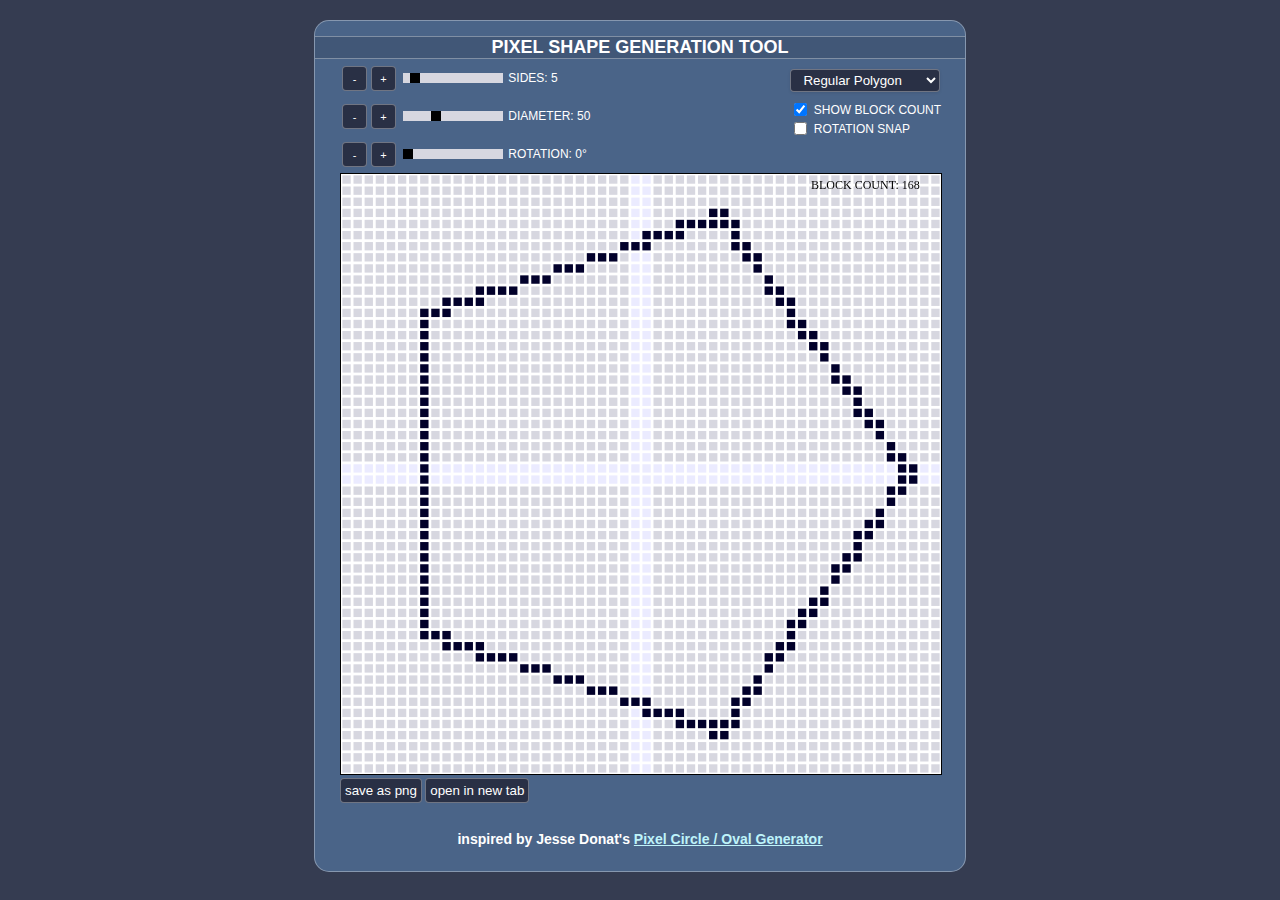
==== tools/pixelgeometry/index.html @ ce462047 "Reorganize tools folder" ====
<!DOCTYPE html>
<html>
  <head>
    <meta charset="utf-8">
    <meta name="viewport" content="width=device-width, initial-scale=1">
    <meta name="description" content="Pixelated shape generation tool for Minecraft (or whatever)">
    <meta name="keywords" content="minecraft, tools, shape, plot, plotter, generator, pixel, curve, polygon, spiral, ellipse, circle">
    <title>Pixel Shape Generator</title>
    <link href="pixelgeometry.css" rel="stylesheet" type="text/css" />
  </head>
  <body>
    <div class="center">
      <center><h2>PIXEL SHAPE GENERATION TOOL</h2></center>
      <table id='table' cellspacing='0' cellpadding='0'>
        <tr>
          <td id='cell1'>
            <div id="archimedianControls">

              <div class="control"><button class="increment" onclick="inc(archimedian.loops, -.1)">-</button><button class="increment" onclick="inc(archimedian.loops, .1)">+</button><input type="range" min="1" max="10" value="5" step=".1" class="slider" id="archimedianLoopsSlider">
              <p class="sliderdisp">LOOPS: <span id="archimedianLoopsDisp">5</span></p></div>

              <div class="control"><button class="increment" onclick="inc(archimedian.diameter, -1)">-</button><button class="increment" onclick="inc(archimedian.diameter, 1)">+</button><input type="range" min="4" max="150" value="50" class="slider" id="archimedianDiameterSlider">
              <p class="sliderdisp">DIAMETER: <span id="archimedianDiameterDisp">50</span></p></div>

              <div class="control"><button class="increment" onclick="inc(archimedian.rot, -1)">-</button><button class="increment" onclick="inc(archimedian.rot, 1)">+</button><input type="range" min="0" max="360" value="0" class="slider" id="archimedianRotSlider">
              <p class="sliderdisp">ROTATION: <span id="archimedianRotDisp">0&#176;</span></p></div>

            </div>

            <div id="hypercycloidControls">

              <div class="control"><button class="increment" onclick="inc(hypercycloid.cusps, -1)">-</button><button class="increment" onclick="inc(hypercycloid.cusps, 1)">+</button><input type="range" min="2" max="50" value="5" class="slider" id="hypercycloidCuspsSlider">
              <p class="sliderdisp">CUSPS: <span id="hypercycloidCuspsDisp">5</span></p></div>

              <div class="control"><button class="increment" onclick="inc(hypercycloid.diameter, -1)">-</button><button class="increment" onclick="inc(hypercycloid.diameter, 1)">+</button><input type="range" min="4" max="150" value="50" class="slider" id="hypercycloidDiameterSlider">
              <p class="sliderdisp">DIAMETER: <span id="hypercycloidDiameterDisp">50</span></p></div>

              <div class="control"><button class="increment" onclick="inc(hypercycloid.rot, -1)">-</button><button class="increment" onclick="inc(hypercycloid.rot, 1)">+</button><input type="range" min="0" max="360" value="0" class="slider" id="hypercycloidRotSlider">
              <p class="sliderdisp">ROTATION: <span id="hypercycloidRotDisp">0&#176;</span></p></div>

            </div>

            <div id="hypocycloidControls">

              <div class="control"><button class="increment" onclick="inc(hypocycloid.cusps, -1)">-</button><button class="increment" onclick="inc(hypocycloid.cusps, 1)">+</button><input type="range" min="3" max="50" value="5" class="slider" id="hypocycloidCuspsSlider">
              <p class="sliderdisp">CUSPS: <span id="hypocycloidCuspsDisp">5</span></p></div>

              <div class="control"><button class="increment" onclick="inc(hypocycloid.diameter, -1)">-</button><button class="increment" onclick="inc(hypocycloid.diameter, 1)">+</button><input type="range" min="4" max="150" value="50" class="slider" id="hypocycloidDiameterSlider">
              <p class="sliderdisp">DIAMETER: <span id="hypocycloidDiameterDisp">50</span></p></div>

              <div class="control"><button class="increment" onclick="inc(hypocycloid.rot, -1)">-</button><button class="increment" onclick="inc(hypocycloid.rot, 1)">+</button><input type="range" min="0" max="360" value="0" class="slider" id="hypocycloidRotSlider">
              <p class="sliderdisp">ROTATION: <span id="hypocycloidRotDisp">0&#176;</span></p></div>

            </div>
        
            <div id="polygonControls">

              <div class="control"><button class="increment" onclick="inc(polygon.sides, -1)">-</button><button class="increment" onclick="inc(polygon.sides, 1)">+</button><input type="range" min="3" max="30" value="5" class="slider" id="polygonSidesSlider">
              <p class="sliderdisp">SIDES: <span id="polygonSidesDisp">5</span></p></div>

              <div class="control"><button class="increment" onclick="inc(polygon.diameter, -1)">-</button><button class="increment" onclick="inc(polygon.diameter, 1)">+</button><input type="range" min="4" max="150" value="50" class="slider" id="polygonDiameterSlider">
              <p class="sliderdisp">DIAMETER: <span id="polygonDiameterDisp">50</span></p></div>

              <div class="control"><button class="increment" onclick="inc(polygon.rot, -1)">-</button><button class="increment" onclick="inc(polygon.rot, 1)">+</button><input type="range" min="0" max="360" value="0" class="slider" id="polygonRotSlider">
              <p class="sliderdisp">ROTATION: <span id="polygonRotDisp">0&#176;</span></p></div>

            </div>

            <div id="reuleauxControls">

              <div class="control"><button class="increment" onclick="inc(reuleaux.sides, -2)">-</button><button class="increment" onclick="inc(reuleaux.sides, 2)">+</button><input type="range" min="3" max="13" value="3" step="2" class="slider" id="reuleauxSidesSlider">
              <p class="sliderdisp">SIDES: <span id="reuleauxSidesDisp">3</span></p></div>

              <div class="control"><button class="increment" onclick="inc(reuleaux.diameter, -1)">-</button><button class="increment" onclick="inc(reuleaux.diameter, 1)">+</button><input type="range" min="4" max="150" value="50" class="slider" id="reuleauxDiameterSlider">
              <p class="sliderdisp">DIAMETER: <span id="reuleauxDiameterDisp">50</span></p></div>

              <div class="control"><button class="increment" onclick="inc(reuleaux.rot, -1)">-</button><button class="increment" onclick="inc(reuleaux.rot, 1)">+</button><input type="range" min="0" max="360" value="90" class="slider" id="reuleauxRotSlider">
              <p class="sliderdisp">ROTATION: <span id="reuleauxRotDisp">90&#176;</span></p></div>

            </div>

            <div id="superellipseControls">

              <div class="control"><button class="increment" onclick="inc(superellipse.exponent, -.01)">-</button><button class="increment" onclick="inc(superellipse.exponent, .01)">+</button><input type="range" min=".2" max="20" value="5" step=".01" class="slider" id="superellipseExponentSlider">
              <p class="sliderdisp">EXPONENT: <span id="superellipseExponentDisp">5</span></p></div>

              <div class="control"><button class="increment" onclick="inc(superellipse.width, -1)">-</button><button class="increment" onclick="inc(superellipse.width, 1)">+</button><input type="range" min="5" max="150" value="50" class="slider" id="superellipseWidthSlider">
              <p class="sliderdisp">WIDTH: <span id="superellipseWidthDisp">50</span></p></div>

              <div class="control"><button class="increment" onclick="inc(superellipse.height, -1)">-</button><button class="increment" onclick="inc(superellipse.height, 1)">+</button><input type="range" min="5" max="150" value="50" class="slider" id="superellipseHeightSlider">
              <p class="sliderdisp">HEIGHT: <span id="superellipseHeightDisp">50</span></p></div>

            </div>
          </td>
          <td id='cell2'>
            <select id="shapeSelector">
              <option value="archimedian">Archimedian Spiral</option>
              <option value="hypocycloid">Hypocycloid</option>
              <option value="hypercycloid">Hypercycloid</option>
              <option value="polygon" selected="selected">Regular Polygon</option>
              <option value="reuleaux">Reuleaux Polygon</option>
              <option value="superellipse">Superellipse</option>
            </select>
            <div>
              <input type="checkbox" id="blockCountToggle" checked="checked">
              <label for="blockCountToggle">SHOW BLOCK COUNT</label>
            </div>
            <div id="snap">
              <input type="checkbox" id="snapToggle">
              <label for="snapToggle">ROTATION SNAP</label>
            </div>
          </td>
        </tr>
      </table>
      <canvas id="plane" width="600" height="600" style="border:1px solid #000000;"></canvas>
      <button id="download" onclick="download()">save as png</button>
      <button id="newTab" onclick="newTab()">open in new tab</button>
      <br>
      <br>
      <center><h3>inspired by Jesse Donat's <a href="https://donatstudios.com/PixelCircleGenerator" target="_blank">Pixel Circle / Oval Generator</a></h3></center>
    </div>
    <script src="pixelgeometry.js"></script>
  </body>
</html>
---- tools/pixelgeometry/pixelgeometry.css ----
body {
  background-color: #353C51;
  font-family: Futura, Trebuchet MS, Arial, sans-serif; 
  font-size: 12px;
  color: white;
}

.center {
  border: 1px rgba(255, 255, 255, 0.333) solid;
  border-radius: 15px;
  width: 650px;
  height: 850px;
  resize: horizontal;
  margin: 0 auto;
  margin-top: 20px;
  margin-bottom: 0px;
  padding: 0px;
  background-color: #4A6488;

  /* just cause its annoying when you're
  trying to move the sliders and you accidentally
  highlight the labels instead */
  -webkit-touch-callout: none;
  -webkit-user-select: none;
  -khtml-user-select: none;
  -moz-user-select: none;
  -ms-user-select: none;
  user-select: none;
}

p {
  vertical-align: 1px;
}

label {
  vertical-align: 2px;
}

select {
  -webkit-padding-end: 20px;
  -moz-padding-end: 20px;
  -webkit-padding-start: 2px;
  -moz-padding-start: 2px;
  box-shadow: 0px 1px 3px rgba(0, 0, 0, 0.1);
  margin: 10px 8px 8px 0px;
  overflow: hidden;
  padding: 2px 8px;
  white-space: nowrap;
  background-color: #293045;
  border: 1px rgba(255, 255, 255, 0.333) solid;
  border-radius: 4px;
  color: white;
}

#archimedianControls, #hypocycloidControls, #hypercycloidControls, #superellipseControls, #reuleauxControls {
  display: none;
}

#cell1 {
  vertical-align: top;
  width: 1000px;
}

#cell2 {
  vertical-align: top;
  width: 200px;
}

.control {
  text-align: left;
  margin: 0px;
  margin-left: 25px;
}

button {
  background-color: #293045;
  border: 1px rgba(255, 255, 255, 0.333) solid;
  border-radius: 4px;
  color: white;
  padding: 4px;
  text-align: center;
  cursor: pointer;
}

.increment {
  width: 25px;
  height: 25px;
  font-size: 11px;
  margin: 2px;
}

.slider {
  margin-bottom: 0px;
  margin-left: 5px;
  display: inline-block;
  -webkit-appearance: none;
  width: 100px;
  height: 10px;
  background: #d7d7e0;
  outline: none;
}

.slider::-webkit-slider-thumb {
  -webkit-appearance: none;
  appearance: none;
  width: 10px;
  height: 10px;
  background: rgb(0, 0, 0);
  cursor: pointer;
}

.slider::-moz-range-thumb {
  width: 10px;
  height: 10px;
  background: rgb(0, 0, 0);
  cursor: pointer;
}

.sliderdisp {
  display: inline-block;
  margin-right: 10px;
}

#plane {
  margin-left: 25px;
}

h2 {
  font-size: 18px;
  margin-bottom: 0px;
  border-top: 1px rgba(255, 255, 255, 0.333) solid;
  border-bottom: 1px rgba(255, 255, 255, 0.333) solid;
  background-color: rgb(65, 87, 119);
}

#download, #newTab {
  position: relative;
  left: 25px;
}

a:link, a:visited {
  color: rgb(190, 243, 250);
}

a:hover {
  color: rgb(180, 222, 247);
}

a:active {
  color: blue;
}
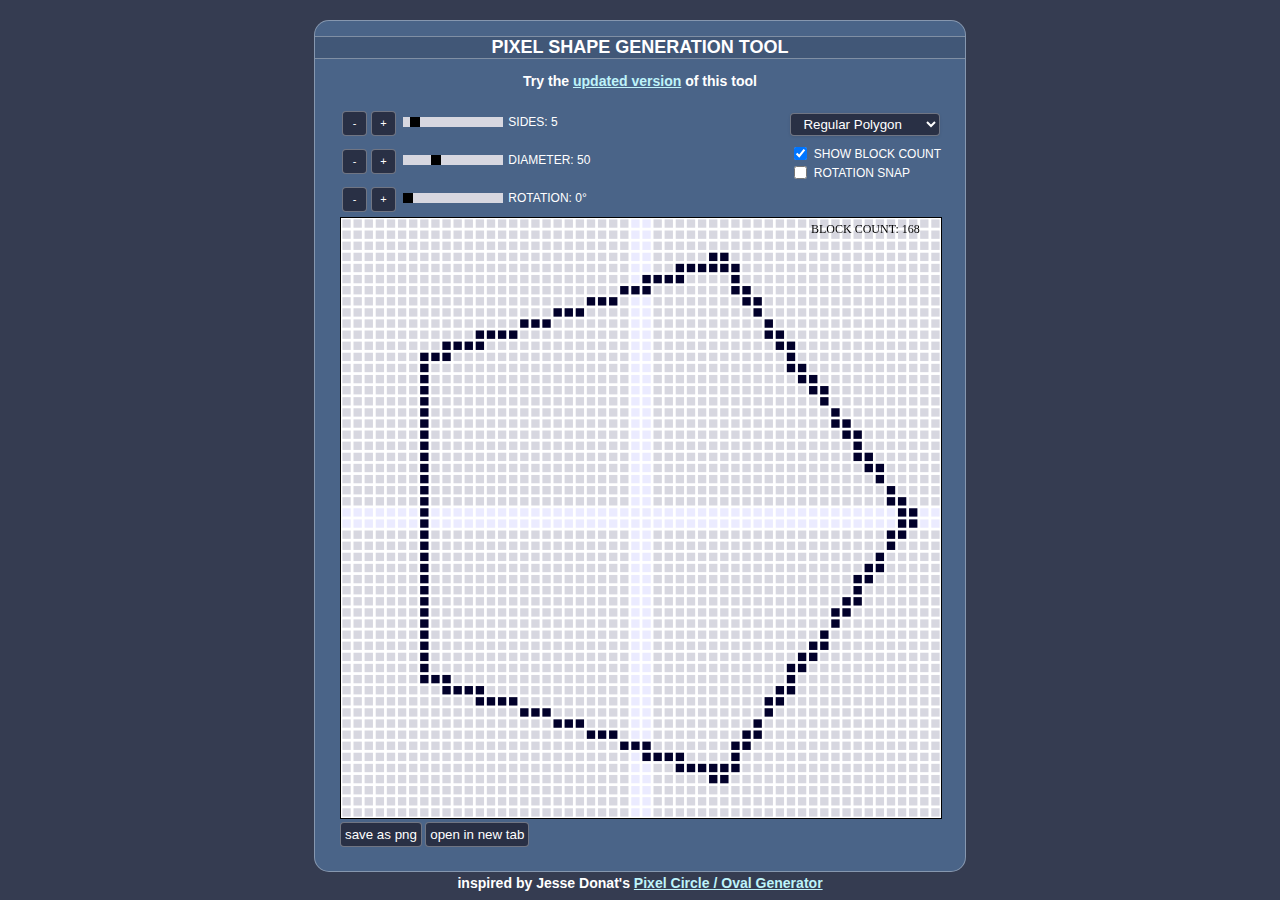
==== commit 67982cd2: "Link to new version of pixel shape tool" ====
--- a/tools/pixelgeometry/index.html
+++ b/tools/pixelgeometry/index.html
@@ -1,123 +1,445 @@
 <!DOCTYPE html>
-<html>
+<html lang="en-US">
   <head>
-    <meta charset="utf-8">
-    <meta name="viewport" content="width=device-width, initial-scale=1">
-    <meta name="description" content="Pixelated shape generation tool for Minecraft (or whatever)">
-    <meta name="keywords" content="minecraft, tools, shape, plot, plotter, generator, pixel, curve, polygon, spiral, ellipse, circle">
+    <meta charset="utf-8" />
+    <meta name="viewport" content="width=device-width, initial-scale=1" />
+    <meta
+      name="description"
+      content="Pixelated shape generation tool for Minecraft (or whatever)"
+    />
+    <meta
+      name="keywords"
+      content="minecraft, tools, shape, plot, plotter, generator, pixel, curve, polygon, spiral, ellipse, circle"
+    />
     <title>Pixel Shape Generator</title>
     <link href="pixelgeometry.css" rel="stylesheet" type="text/css" />
   </head>
   <body>
     <div class="center">
       <center><h2>PIXEL SHAPE GENERATION TOOL</h2></center>
-      <table id='table' cellspacing='0' cellpadding='0'>
+      <center>
+        <h3>
+          Try the
+          <a href="https://cquinn.dev/pixel-shape-generator/" target="_blank"
+            >updated version</a
+          >
+          of this tool
+        </h3>
+      </center>
+      <table id="table" cellspacing="0" cellpadding="0">
         <tr>
-          <td id='cell1'>
+          <td id="cell1">
             <div id="archimedianControls">
-
-              <div class="control"><button class="increment" onclick="inc(archimedian.loops, -.1)">-</button><button class="increment" onclick="inc(archimedian.loops, .1)">+</button><input type="range" min="1" max="10" value="5" step=".1" class="slider" id="archimedianLoopsSlider">
-              <p class="sliderdisp">LOOPS: <span id="archimedianLoopsDisp">5</span></p></div>
-
-              <div class="control"><button class="increment" onclick="inc(archimedian.diameter, -1)">-</button><button class="increment" onclick="inc(archimedian.diameter, 1)">+</button><input type="range" min="4" max="150" value="50" class="slider" id="archimedianDiameterSlider">
-              <p class="sliderdisp">DIAMETER: <span id="archimedianDiameterDisp">50</span></p></div>
-
-              <div class="control"><button class="increment" onclick="inc(archimedian.rot, -1)">-</button><button class="increment" onclick="inc(archimedian.rot, 1)">+</button><input type="range" min="0" max="360" value="0" class="slider" id="archimedianRotSlider">
-              <p class="sliderdisp">ROTATION: <span id="archimedianRotDisp">0&#176;</span></p></div>
-
+              <div class="control">
+                <button class="increment" onclick="inc(archimedian.loops, -.1)">
+                  -</button
+                ><button class="increment" onclick="inc(archimedian.loops, .1)">
+                  +</button
+                ><input
+                  type="range"
+                  min="1"
+                  max="10"
+                  value="5"
+                  step=".1"
+                  class="slider"
+                  id="archimedianLoopsSlider"
+                />
+                <p class="sliderdisp">
+                  LOOPS: <span id="archimedianLoopsDisp">5</span>
+                </p>
+              </div>
+
+              <div class="control">
+                <button
+                  class="increment"
+                  onclick="inc(archimedian.diameter, -1)"
+                >
+                  -</button
+                ><button
+                  class="increment"
+                  onclick="inc(archimedian.diameter, 1)"
+                >
+                  +</button
+                ><input
+                  type="range"
+                  min="4"
+                  max="150"
+                  value="50"
+                  class="slider"
+                  id="archimedianDiameterSlider"
+                />
+                <p class="sliderdisp">
+                  DIAMETER: <span id="archimedianDiameterDisp">50</span>
+                </p>
+              </div>
+
+              <div class="control">
+                <button class="increment" onclick="inc(archimedian.rot, -1)">
+                  -</button
+                ><button class="increment" onclick="inc(archimedian.rot, 1)">
+                  +</button
+                ><input
+                  type="range"
+                  min="0"
+                  max="360"
+                  value="0"
+                  class="slider"
+                  id="archimedianRotSlider"
+                />
+                <p class="sliderdisp">
+                  ROTATION: <span id="archimedianRotDisp">0&#176;</span>
+                </p>
+              </div>
             </div>
 
             <div id="hypercycloidControls">
-
-              <div class="control"><button class="increment" onclick="inc(hypercycloid.cusps, -1)">-</button><button class="increment" onclick="inc(hypercycloid.cusps, 1)">+</button><input type="range" min="2" max="50" value="5" class="slider" id="hypercycloidCuspsSlider">
-              <p class="sliderdisp">CUSPS: <span id="hypercycloidCuspsDisp">5</span></p></div>
-
-              <div class="control"><button class="increment" onclick="inc(hypercycloid.diameter, -1)">-</button><button class="increment" onclick="inc(hypercycloid.diameter, 1)">+</button><input type="range" min="4" max="150" value="50" class="slider" id="hypercycloidDiameterSlider">
-              <p class="sliderdisp">DIAMETER: <span id="hypercycloidDiameterDisp">50</span></p></div>
-
-              <div class="control"><button class="increment" onclick="inc(hypercycloid.rot, -1)">-</button><button class="increment" onclick="inc(hypercycloid.rot, 1)">+</button><input type="range" min="0" max="360" value="0" class="slider" id="hypercycloidRotSlider">
-              <p class="sliderdisp">ROTATION: <span id="hypercycloidRotDisp">0&#176;</span></p></div>
-
+              <div class="control">
+                <button class="increment" onclick="inc(hypercycloid.cusps, -1)">
+                  -</button
+                ><button class="increment" onclick="inc(hypercycloid.cusps, 1)">
+                  +</button
+                ><input
+                  type="range"
+                  min="2"
+                  max="50"
+                  value="5"
+                  class="slider"
+                  id="hypercycloidCuspsSlider"
+                />
+                <p class="sliderdisp">
+                  CUSPS: <span id="hypercycloidCuspsDisp">5</span>
+                </p>
+              </div>
+
+              <div class="control">
+                <button
+                  class="increment"
+                  onclick="inc(hypercycloid.diameter, -1)"
+                >
+                  -</button
+                ><button
+                  class="increment"
+                  onclick="inc(hypercycloid.diameter, 1)"
+                >
+                  +</button
+                ><input
+                  type="range"
+                  min="4"
+                  max="150"
+                  value="50"
+                  class="slider"
+                  id="hypercycloidDiameterSlider"
+                />
+                <p class="sliderdisp">
+                  DIAMETER: <span id="hypercycloidDiameterDisp">50</span>
+                </p>
+              </div>
+
+              <div class="control">
+                <button class="increment" onclick="inc(hypercycloid.rot, -1)">
+                  -</button
+                ><button class="increment" onclick="inc(hypercycloid.rot, 1)">
+                  +</button
+                ><input
+                  type="range"
+                  min="0"
+                  max="360"
+                  value="0"
+                  class="slider"
+                  id="hypercycloidRotSlider"
+                />
+                <p class="sliderdisp">
+                  ROTATION: <span id="hypercycloidRotDisp">0&#176;</span>
+                </p>
+              </div>
             </div>
 
             <div id="hypocycloidControls">
-
-              <div class="control"><button class="increment" onclick="inc(hypocycloid.cusps, -1)">-</button><button class="increment" onclick="inc(hypocycloid.cusps, 1)">+</button><input type="range" min="3" max="50" value="5" class="slider" id="hypocycloidCuspsSlider">
-              <p class="sliderdisp">CUSPS: <span id="hypocycloidCuspsDisp">5</span></p></div>
-
-              <div class="control"><button class="increment" onclick="inc(hypocycloid.diameter, -1)">-</button><button class="increment" onclick="inc(hypocycloid.diameter, 1)">+</button><input type="range" min="4" max="150" value="50" class="slider" id="hypocycloidDiameterSlider">
-              <p class="sliderdisp">DIAMETER: <span id="hypocycloidDiameterDisp">50</span></p></div>
-
-              <div class="control"><button class="increment" onclick="inc(hypocycloid.rot, -1)">-</button><button class="increment" onclick="inc(hypocycloid.rot, 1)">+</button><input type="range" min="0" max="360" value="0" class="slider" id="hypocycloidRotSlider">
-              <p class="sliderdisp">ROTATION: <span id="hypocycloidRotDisp">0&#176;</span></p></div>
-
-            </div>
-        
+              <div class="control">
+                <button class="increment" onclick="inc(hypocycloid.cusps, -1)">
+                  -</button
+                ><button class="increment" onclick="inc(hypocycloid.cusps, 1)">
+                  +</button
+                ><input
+                  type="range"
+                  min="3"
+                  max="50"
+                  value="5"
+                  class="slider"
+                  id="hypocycloidCuspsSlider"
+                />
+                <p class="sliderdisp">
+                  CUSPS: <span id="hypocycloidCuspsDisp">5</span>
+                </p>
+              </div>
+
+              <div class="control">
+                <button
+                  class="increment"
+                  onclick="inc(hypocycloid.diameter, -1)"
+                >
+                  -</button
+                ><button
+                  class="increment"
+                  onclick="inc(hypocycloid.diameter, 1)"
+                >
+                  +</button
+                ><input
+                  type="range"
+                  min="4"
+                  max="150"
+                  value="50"
+                  class="slider"
+                  id="hypocycloidDiameterSlider"
+                />
+                <p class="sliderdisp">
+                  DIAMETER: <span id="hypocycloidDiameterDisp">50</span>
+                </p>
+              </div>
+
+              <div class="control">
+                <button class="increment" onclick="inc(hypocycloid.rot, -1)">
+                  -</button
+                ><button class="increment" onclick="inc(hypocycloid.rot, 1)">
+                  +</button
+                ><input
+                  type="range"
+                  min="0"
+                  max="360"
+                  value="0"
+                  class="slider"
+                  id="hypocycloidRotSlider"
+                />
+                <p class="sliderdisp">
+                  ROTATION: <span id="hypocycloidRotDisp">0&#176;</span>
+                </p>
+              </div>
+            </div>
+
             <div id="polygonControls">
-
-              <div class="control"><button class="increment" onclick="inc(polygon.sides, -1)">-</button><button class="increment" onclick="inc(polygon.sides, 1)">+</button><input type="range" min="3" max="30" value="5" class="slider" id="polygonSidesSlider">
-              <p class="sliderdisp">SIDES: <span id="polygonSidesDisp">5</span></p></div>
-
-              <div class="control"><button class="increment" onclick="inc(polygon.diameter, -1)">-</button><button class="increment" onclick="inc(polygon.diameter, 1)">+</button><input type="range" min="4" max="150" value="50" class="slider" id="polygonDiameterSlider">
-              <p class="sliderdisp">DIAMETER: <span id="polygonDiameterDisp">50</span></p></div>
-
-              <div class="control"><button class="increment" onclick="inc(polygon.rot, -1)">-</button><button class="increment" onclick="inc(polygon.rot, 1)">+</button><input type="range" min="0" max="360" value="0" class="slider" id="polygonRotSlider">
-              <p class="sliderdisp">ROTATION: <span id="polygonRotDisp">0&#176;</span></p></div>
-
+              <div class="control">
+                <button class="increment" onclick="inc(polygon.sides, -1)">
+                  -</button
+                ><button class="increment" onclick="inc(polygon.sides, 1)">
+                  +</button
+                ><input
+                  type="range"
+                  min="3"
+                  max="30"
+                  value="5"
+                  class="slider"
+                  id="polygonSidesSlider"
+                />
+                <p class="sliderdisp">
+                  SIDES: <span id="polygonSidesDisp">5</span>
+                </p>
+              </div>
+
+              <div class="control">
+                <button class="increment" onclick="inc(polygon.diameter, -1)">
+                  -</button
+                ><button class="increment" onclick="inc(polygon.diameter, 1)">
+                  +</button
+                ><input
+                  type="range"
+                  min="4"
+                  max="150"
+                  value="50"
+                  class="slider"
+                  id="polygonDiameterSlider"
+                />
+                <p class="sliderdisp">
+                  DIAMETER: <span id="polygonDiameterDisp">50</span>
+                </p>
+              </div>
+
+              <div class="control">
+                <button class="increment" onclick="inc(polygon.rot, -1)">
+                  -</button
+                ><button class="increment" onclick="inc(polygon.rot, 1)">
+                  +</button
+                ><input
+                  type="range"
+                  min="0"
+                  max="360"
+                  value="0"
+                  class="slider"
+                  id="polygonRotSlider"
+                />
+                <p class="sliderdisp">
+                  ROTATION: <span id="polygonRotDisp">0&#176;</span>
+                </p>
+              </div>
             </div>
 
             <div id="reuleauxControls">
-
-              <div class="control"><button class="increment" onclick="inc(reuleaux.sides, -2)">-</button><button class="increment" onclick="inc(reuleaux.sides, 2)">+</button><input type="range" min="3" max="13" value="3" step="2" class="slider" id="reuleauxSidesSlider">
-              <p class="sliderdisp">SIDES: <span id="reuleauxSidesDisp">3</span></p></div>
-
-              <div class="control"><button class="increment" onclick="inc(reuleaux.diameter, -1)">-</button><button class="increment" onclick="inc(reuleaux.diameter, 1)">+</button><input type="range" min="4" max="150" value="50" class="slider" id="reuleauxDiameterSlider">
-              <p class="sliderdisp">DIAMETER: <span id="reuleauxDiameterDisp">50</span></p></div>
-
-              <div class="control"><button class="increment" onclick="inc(reuleaux.rot, -1)">-</button><button class="increment" onclick="inc(reuleaux.rot, 1)">+</button><input type="range" min="0" max="360" value="90" class="slider" id="reuleauxRotSlider">
-              <p class="sliderdisp">ROTATION: <span id="reuleauxRotDisp">90&#176;</span></p></div>
-
+              <div class="control">
+                <button class="increment" onclick="inc(reuleaux.sides, -2)">
+                  -</button
+                ><button class="increment" onclick="inc(reuleaux.sides, 2)">
+                  +</button
+                ><input
+                  type="range"
+                  min="3"
+                  max="13"
+                  value="3"
+                  step="2"
+                  class="slider"
+                  id="reuleauxSidesSlider"
+                />
+                <p class="sliderdisp">
+                  SIDES: <span id="reuleauxSidesDisp">3</span>
+                </p>
+              </div>
+
+              <div class="control">
+                <button class="increment" onclick="inc(reuleaux.diameter, -1)">
+                  -</button
+                ><button class="increment" onclick="inc(reuleaux.diameter, 1)">
+                  +</button
+                ><input
+                  type="range"
+                  min="4"
+                  max="150"
+                  value="50"
+                  class="slider"
+                  id="reuleauxDiameterSlider"
+                />
+                <p class="sliderdisp">
+                  DIAMETER: <span id="reuleauxDiameterDisp">50</span>
+                </p>
+              </div>
+
+              <div class="control">
+                <button class="increment" onclick="inc(reuleaux.rot, -1)">
+                  -</button
+                ><button class="increment" onclick="inc(reuleaux.rot, 1)">
+                  +</button
+                ><input
+                  type="range"
+                  min="0"
+                  max="360"
+                  value="90"
+                  class="slider"
+                  id="reuleauxRotSlider"
+                />
+                <p class="sliderdisp">
+                  ROTATION: <span id="reuleauxRotDisp">90&#176;</span>
+                </p>
+              </div>
             </div>
 
             <div id="superellipseControls">
-
-              <div class="control"><button class="increment" onclick="inc(superellipse.exponent, -.01)">-</button><button class="increment" onclick="inc(superellipse.exponent, .01)">+</button><input type="range" min=".2" max="20" value="5" step=".01" class="slider" id="superellipseExponentSlider">
-              <p class="sliderdisp">EXPONENT: <span id="superellipseExponentDisp">5</span></p></div>
-
-              <div class="control"><button class="increment" onclick="inc(superellipse.width, -1)">-</button><button class="increment" onclick="inc(superellipse.width, 1)">+</button><input type="range" min="5" max="150" value="50" class="slider" id="superellipseWidthSlider">
-              <p class="sliderdisp">WIDTH: <span id="superellipseWidthDisp">50</span></p></div>
-
-              <div class="control"><button class="increment" onclick="inc(superellipse.height, -1)">-</button><button class="increment" onclick="inc(superellipse.height, 1)">+</button><input type="range" min="5" max="150" value="50" class="slider" id="superellipseHeightSlider">
-              <p class="sliderdisp">HEIGHT: <span id="superellipseHeightDisp">50</span></p></div>
-
+              <div class="control">
+                <button
+                  class="increment"
+                  onclick="inc(superellipse.exponent, -.01)"
+                >
+                  -</button
+                ><button
+                  class="increment"
+                  onclick="inc(superellipse.exponent, .01)"
+                >
+                  +</button
+                ><input
+                  type="range"
+                  min=".2"
+                  max="20"
+                  value="5"
+                  step=".01"
+                  class="slider"
+                  id="superellipseExponentSlider"
+                />
+                <p class="sliderdisp">
+                  EXPONENT: <span id="superellipseExponentDisp">5</span>
+                </p>
+              </div>
+
+              <div class="control">
+                <button class="increment" onclick="inc(superellipse.width, -1)">
+                  -</button
+                ><button class="increment" onclick="inc(superellipse.width, 1)">
+                  +</button
+                ><input
+                  type="range"
+                  min="5"
+                  max="150"
+                  value="50"
+                  class="slider"
+                  id="superellipseWidthSlider"
+                />
+                <p class="sliderdisp">
+                  WIDTH: <span id="superellipseWidthDisp">50</span>
+                </p>
+              </div>
+
+              <div class="control">
+                <button
+                  class="increment"
+                  onclick="inc(superellipse.height, -1)"
+                >
+                  -</button
+                ><button
+                  class="increment"
+                  onclick="inc(superellipse.height, 1)"
+                >
+                  +</button
+                ><input
+                  type="range"
+                  min="5"
+                  max="150"
+                  value="50"
+                  class="slider"
+                  id="superellipseHeightSlider"
+                />
+                <p class="sliderdisp">
+                  HEIGHT: <span id="superellipseHeightDisp">50</span>
+                </p>
+              </div>
             </div>
           </td>
-          <td id='cell2'>
+          <td id="cell2">
             <select id="shapeSelector">
               <option value="archimedian">Archimedian Spiral</option>
               <option value="hypocycloid">Hypocycloid</option>
               <option value="hypercycloid">Hypercycloid</option>
-              <option value="polygon" selected="selected">Regular Polygon</option>
+              <option value="polygon" selected="selected">
+                Regular Polygon
+              </option>
               <option value="reuleaux">Reuleaux Polygon</option>
               <option value="superellipse">Superellipse</option>
             </select>
             <div>
-              <input type="checkbox" id="blockCountToggle" checked="checked">
+              <input type="checkbox" id="blockCountToggle" checked="checked" />
               <label for="blockCountToggle">SHOW BLOCK COUNT</label>
             </div>
             <div id="snap">
-              <input type="checkbox" id="snapToggle">
+              <input type="checkbox" id="snapToggle" />
               <label for="snapToggle">ROTATION SNAP</label>
             </div>
           </td>
         </tr>
       </table>
-      <canvas id="plane" width="600" height="600" style="border:1px solid #000000;"></canvas>
+      <canvas
+        id="plane"
+        width="600"
+        height="600"
+        style="border: 1px solid #000000"
+      ></canvas>
       <button id="download" onclick="download()">save as png</button>
       <button id="newTab" onclick="newTab()">open in new tab</button>
-      <br>
-      <br>
-      <center><h3>inspired by Jesse Donat's <a href="https://donatstudios.com/PixelCircleGenerator" target="_blank">Pixel Circle / Oval Generator</a></h3></center>
+      <br />
+      <br />
+      <center>
+        <h3>
+          inspired by Jesse Donat's
+          <a
+            href="https://donatstudios.com/PixelCircleGenerator"
+            target="_blank"
+            >Pixel Circle / Oval Generator</a
+          >
+        </h3>
+      </center>
     </div>
     <script src="pixelgeometry.js"></script>
   </body>
--- a/tools/pixelgeometry/pixelgeometry.css
+++ b/tools/pixelgeometry/pixelgeometry.css
@@ -1,6 +1,6 @@
 body {
-  background-color: #353C51;
-  font-family: Futura, Trebuchet MS, Arial, sans-serif; 
+  background-color: #353c51;
+  font-family: Futura, Trebuchet MS, Arial, sans-serif;
   font-size: 12px;
   color: white;
 }
@@ -15,7 +15,7 @@
   margin-top: 20px;
   margin-bottom: 0px;
   padding: 0px;
-  background-color: #4A6488;
+  background-color: #4a6488;
 
   /* just cause its annoying when you're
   trying to move the sliders and you accidentally
@@ -52,7 +52,11 @@
   color: white;
 }
 
-#archimedianControls, #hypocycloidControls, #hypercycloidControls, #superellipseControls, #reuleauxControls {
+#archimedianControls,
+#hypocycloidControls,
+#hypercycloidControls,
+#superellipseControls,
+#reuleauxControls {
   display: none;
 }
 
@@ -133,12 +137,14 @@
   background-color: rgb(65, 87, 119);
 }
 
-#download, #newTab {
+#download,
+#newTab {
   position: relative;
   left: 25px;
 }
 
-a:link, a:visited {
+a:link,
+a:visited {
   color: rgb(190, 243, 250);
 }
 
